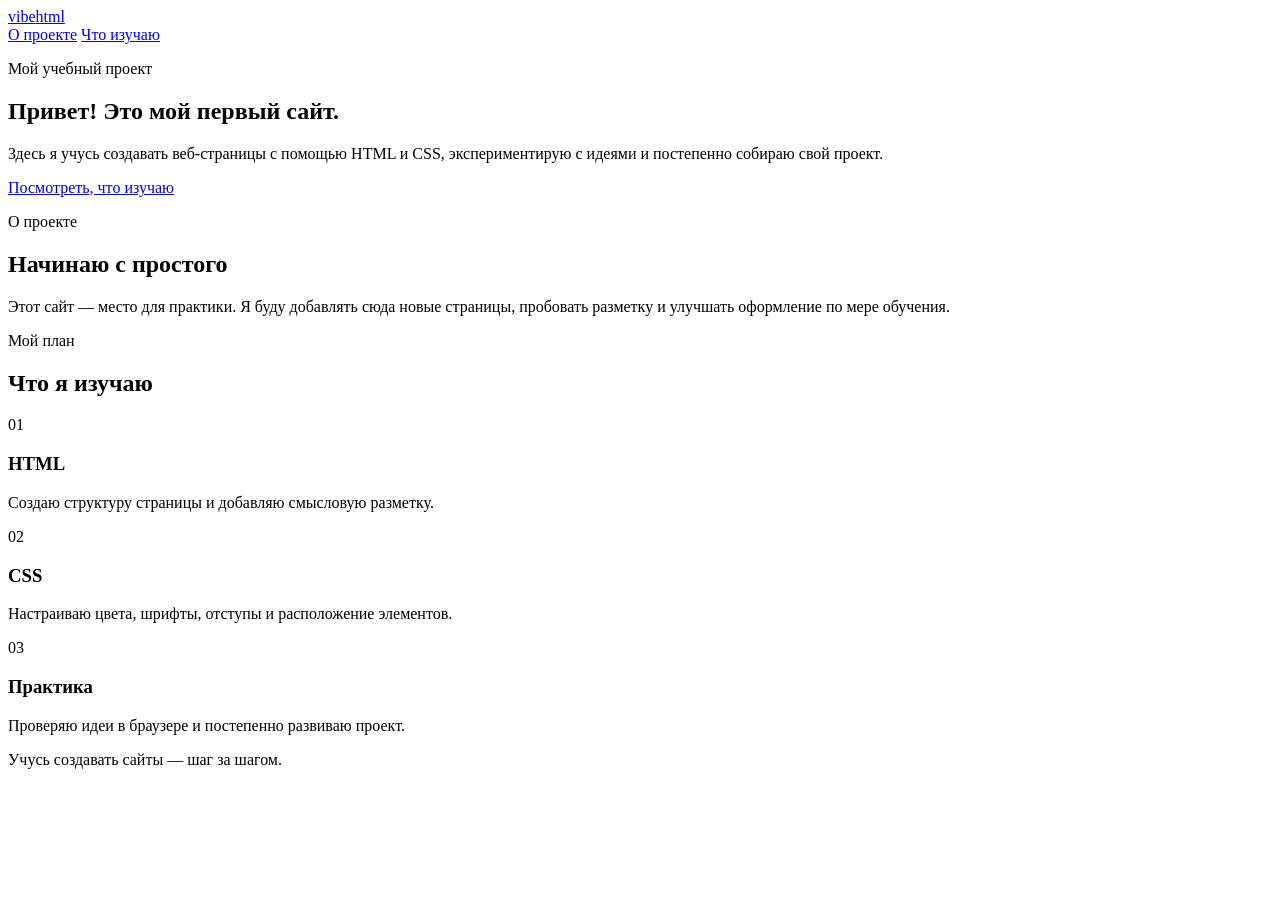
==== index.html @ c67685df "Add starter HTML page" ====
<!doctype html>
<html lang="ru">
  <head>
    <meta charset="utf-8">
    <meta name="viewport" content="width=device-width, initial-scale=1">
    <meta name="description" content="Небольшой учебный проект по HTML и CSS.">
    <title>Vibe HTML — мой первый сайт</title>
    <link rel="stylesheet" href="style.css">
  </head>
  <body>
    <header class="site-header">
      <a class="logo" href="#home">vibe<span>html</span></a>
      <nav aria-label="Основная навигация">
        <a href="#about">О проекте</a>
        <a href="#topics">Что изучаю</a>
      </nav>
    </header>

    <main>
      <section class="hero" id="home">
        <p class="eyebrow">Мой учебный проект</p>
        <h1>Привет! Это мой первый сайт.</h1>
        <p class="hero-copy">
          Здесь я учусь создавать веб-страницы с помощью HTML и CSS,
          экспериментирую с идеями и постепенно собираю свой проект.
        </p>
        <a class="button" href="#topics">Посмотреть, что изучаю</a>
      </section>

      <section class="section" id="about">
        <p class="eyebrow">О проекте</p>
        <h2>Начинаю с простого</h2>
        <p class="section-copy">
          Этот сайт — место для практики. Я буду добавлять сюда новые страницы,
          пробовать разметку и улучшать оформление по мере обучения.
        </p>
      </section>

      <section class="section topics" id="topics">
        <p class="eyebrow">Мой план</p>
        <h2>Что я изучаю</h2>
        <div class="card-grid">
          <article class="card">
            <span class="card-number">01</span>
            <h3>HTML</h3>
            <p>Создаю структуру страницы и добавляю смысловую разметку.</p>
          </article>
          <article class="card">
            <span class="card-number">02</span>
            <h3>CSS</h3>
            <p>Настраиваю цвета, шрифты, отступы и расположение элементов.</p>
          </article>
          <article class="card">
            <span class="card-number">03</span>
            <h3>Практика</h3>
            <p>Проверяю идеи в браузере и постепенно развиваю проект.</p>
          </article>
        </div>
      </section>
    </main>

    <footer class="site-footer">
      <p>Учусь создавать сайты — шаг за шагом.</p>
    </footer>
  </body>
</html>
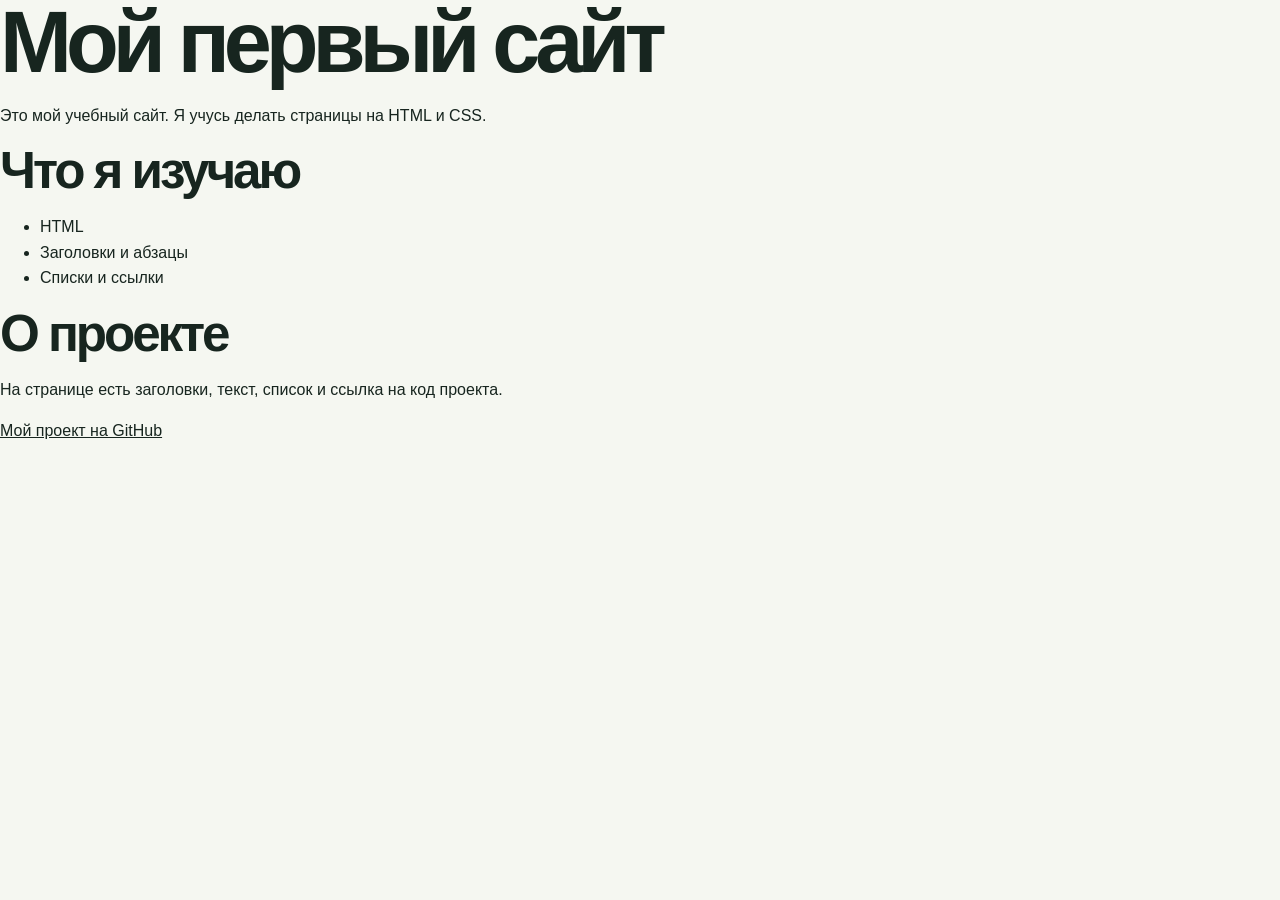
==== commit e2103fdd: "Simplify page for beginner practice" ====
--- a/index.html
+++ b/index.html
@@ -1,66 +1,26 @@
-<!doctype html>
+<!DOCTYPE html>
 <html lang="ru">
-  <head>
-    <meta charset="utf-8">
-    <meta name="viewport" content="width=device-width, initial-scale=1">
-    <meta name="description" content="Небольшой учебный проект по HTML и CSS.">
-    <title>Vibe HTML — мой первый сайт</title>
-    <link rel="stylesheet" href="style.css">
-  </head>
-  <body>
-    <header class="site-header">
-      <a class="logo" href="#home">vibe<span>html</span></a>
-      <nav aria-label="Основная навигация">
-        <a href="#about">О проекте</a>
-        <a href="#topics">Что изучаю</a>
-      </nav>
-    </header>
+<head>
+  <meta charset="UTF-8">
+  <meta name="viewport" content="width=device-width, initial-scale=1.0">
+  <title>Мой первый сайт</title>
+  <link rel="stylesheet" href="style.css">
+</head>
+<body>
+  <main>
+    <h1>Мой первый сайт</h1>
+    <p>Это мой учебный сайт. Я учусь делать страницы на HTML и CSS.</p>
 
-    <main>
-      <section class="hero" id="home">
-        <p class="eyebrow">Мой учебный проект</p>
-        <h1>Привет! Это мой первый сайт.</h1>
-        <p class="hero-copy">
-          Здесь я учусь создавать веб-страницы с помощью HTML и CSS,
-          экспериментирую с идеями и постепенно собираю свой проект.
-        </p>
-        <a class="button" href="#topics">Посмотреть, что изучаю</a>
-      </section>
+    <h2>Что я изучаю</h2>
+    <ul>
+      <li>HTML</li>
+      <li>Заголовки и абзацы</li>
+      <li>Списки и ссылки</li>
+    </ul>
 
-      <section class="section" id="about">
-        <p class="eyebrow">О проекте</p>
-        <h2>Начинаю с простого</h2>
-        <p class="section-copy">
-          Этот сайт — место для практики. Я буду добавлять сюда новые страницы,
-          пробовать разметку и улучшать оформление по мере обучения.
-        </p>
-      </section>
-
-      <section class="section topics" id="topics">
-        <p class="eyebrow">Мой план</p>
-        <h2>Что я изучаю</h2>
-        <div class="card-grid">
-          <article class="card">
-            <span class="card-number">01</span>
-            <h3>HTML</h3>
-            <p>Создаю структуру страницы и добавляю смысловую разметку.</p>
-          </article>
-          <article class="card">
-            <span class="card-number">02</span>
-            <h3>CSS</h3>
-            <p>Настраиваю цвета, шрифты, отступы и расположение элементов.</p>
-          </article>
-          <article class="card">
-            <span class="card-number">03</span>
-            <h3>Практика</h3>
-            <p>Проверяю идеи в браузере и постепенно развиваю проект.</p>
-          </article>
-        </div>
-      </section>
-    </main>
-
-    <footer class="site-footer">
-      <p>Учусь создавать сайты — шаг за шагом.</p>
-    </footer>
-  </body>
+    <h2>О проекте</h2>
+    <p>На странице есть заголовки, текст, список и ссылка на код проекта.</p>
+    <p><a href="https://github.com/ZVERTURETORIG/vibe-html">Мой проект на GitHub</a></p>
+  </main>
+</body>
 </html>
--- a/style.css
+++ b/style.css
@@ -0,0 +1,241 @@
+:root {
+  color-scheme: light;
+  --ink: #17251f;
+  --muted: #64736c;
+  --paper: #f5f7f1;
+  --card: #ffffff;
+  --green: #2d684e;
+  --lime: #c5ef80;
+  --line: #dce4d8;
+}
+
+* {
+  box-sizing: border-box;
+}
+
+html {
+  scroll-behavior: smooth;
+}
+
+body {
+  margin: 0;
+  background: var(--paper);
+  color: var(--ink);
+  font-family: Arial, Helvetica, sans-serif;
+  line-height: 1.6;
+}
+
+a {
+  color: inherit;
+}
+
+.site-header {
+  width: min(1100px, calc(100% - 40px));
+  margin: 0 auto;
+  padding: 24px 0;
+  display: flex;
+  align-items: center;
+  justify-content: space-between;
+  gap: 24px;
+}
+
+.logo {
+  font-size: 1.25rem;
+  font-weight: 800;
+  letter-spacing: -0.06em;
+  text-decoration: none;
+}
+
+.logo span {
+  color: var(--green);
+}
+
+nav {
+  display: flex;
+  gap: 24px;
+}
+
+nav a {
+  color: var(--muted);
+  font-size: 0.95rem;
+  text-decoration: none;
+}
+
+nav a:hover,
+nav a:focus-visible {
+  color: var(--green);
+}
+
+.hero,
+.section,
+.site-footer {
+  width: min(1100px, calc(100% - 40px));
+  margin-inline: auto;
+}
+
+.hero {
+  min-height: 440px;
+  margin-top: 28px;
+  padding: clamp(36px, 8vw, 88px);
+  display: flex;
+  flex-direction: column;
+  align-items: flex-start;
+  justify-content: center;
+  border-radius: 28px;
+  background:
+    radial-gradient(circle at 86% 18%, rgba(197, 239, 128, 0.8), transparent 22%),
+    linear-gradient(135deg, #e5f0dc, #d8e9d8 55%, #c6e0cc);
+}
+
+.eyebrow {
+  margin: 0 0 12px;
+  color: var(--green);
+  font-size: 0.78rem;
+  font-weight: 800;
+  letter-spacing: 0.12em;
+  text-transform: uppercase;
+}
+
+h1,
+h2,
+h3,
+p {
+  margin-top: 0;
+}
+
+h1 {
+  max-width: 720px;
+  margin-bottom: 18px;
+  font-size: clamp(2.5rem, 7vw, 5.4rem);
+  line-height: 0.98;
+  letter-spacing: -0.07em;
+}
+
+.hero-copy,
+.section-copy {
+  max-width: 620px;
+  color: var(--muted);
+  font-size: 1.1rem;
+}
+
+.button {
+  margin-top: 12px;
+  padding: 13px 20px;
+  border-radius: 999px;
+  background: var(--ink);
+  color: #fff;
+  font-weight: 700;
+  text-decoration: none;
+  transition: transform 160ms ease, background 160ms ease;
+}
+
+.button:hover,
+.button:focus-visible {
+  transform: translateY(-2px);
+  background: var(--green);
+}
+
+.section {
+  padding-block: 88px;
+}
+
+h2 {
+  margin-bottom: 16px;
+  font-size: clamp(2rem, 4vw, 3.2rem);
+  line-height: 1.05;
+  letter-spacing: -0.06em;
+}
+
+.topics {
+  padding-top: 12px;
+}
+
+.card-grid {
+  margin-top: 30px;
+  display: grid;
+  grid-template-columns: repeat(3, minmax(0, 1fr));
+  gap: 16px;
+}
+
+.card {
+  min-height: 220px;
+  padding: 26px;
+  border: 1px solid var(--line);
+  border-radius: 20px;
+  background: var(--card);
+}
+
+.card-number {
+  display: inline-block;
+  margin-bottom: 32px;
+  color: var(--green);
+  font-size: 0.8rem;
+  font-weight: 800;
+}
+
+.card h3 {
+  margin-bottom: 8px;
+  font-size: 1.35rem;
+}
+
+.card p {
+  margin-bottom: 0;
+  color: var(--muted);
+}
+
+.site-footer {
+  padding: 24px 0 36px;
+  border-top: 1px solid var(--line);
+  color: var(--muted);
+  font-size: 0.9rem;
+}
+
+.site-footer p {
+  margin: 0;
+}
+
+@media (max-width: 700px) {
+  .site-header {
+    align-items: flex-start;
+    flex-direction: column;
+  }
+
+  nav {
+    flex-wrap: wrap;
+    gap: 16px;
+  }
+
+  .hero {
+    min-height: 380px;
+    margin-top: 8px;
+    border-radius: 20px;
+  }
+
+  .section {
+    padding-block: 64px;
+  }
+
+  .card-grid {
+    grid-template-columns: 1fr;
+  }
+
+  .card {
+    min-height: 0;
+  }
+
+  .card-number {
+    margin-bottom: 18px;
+  }
+}
+
+@media (prefers-reduced-motion: reduce) {
+  html {
+    scroll-behavior: auto;
+  }
+
+  *,
+  *::before,
+  *::after {
+    transition-duration: 0.01ms !important;
+  }
+}
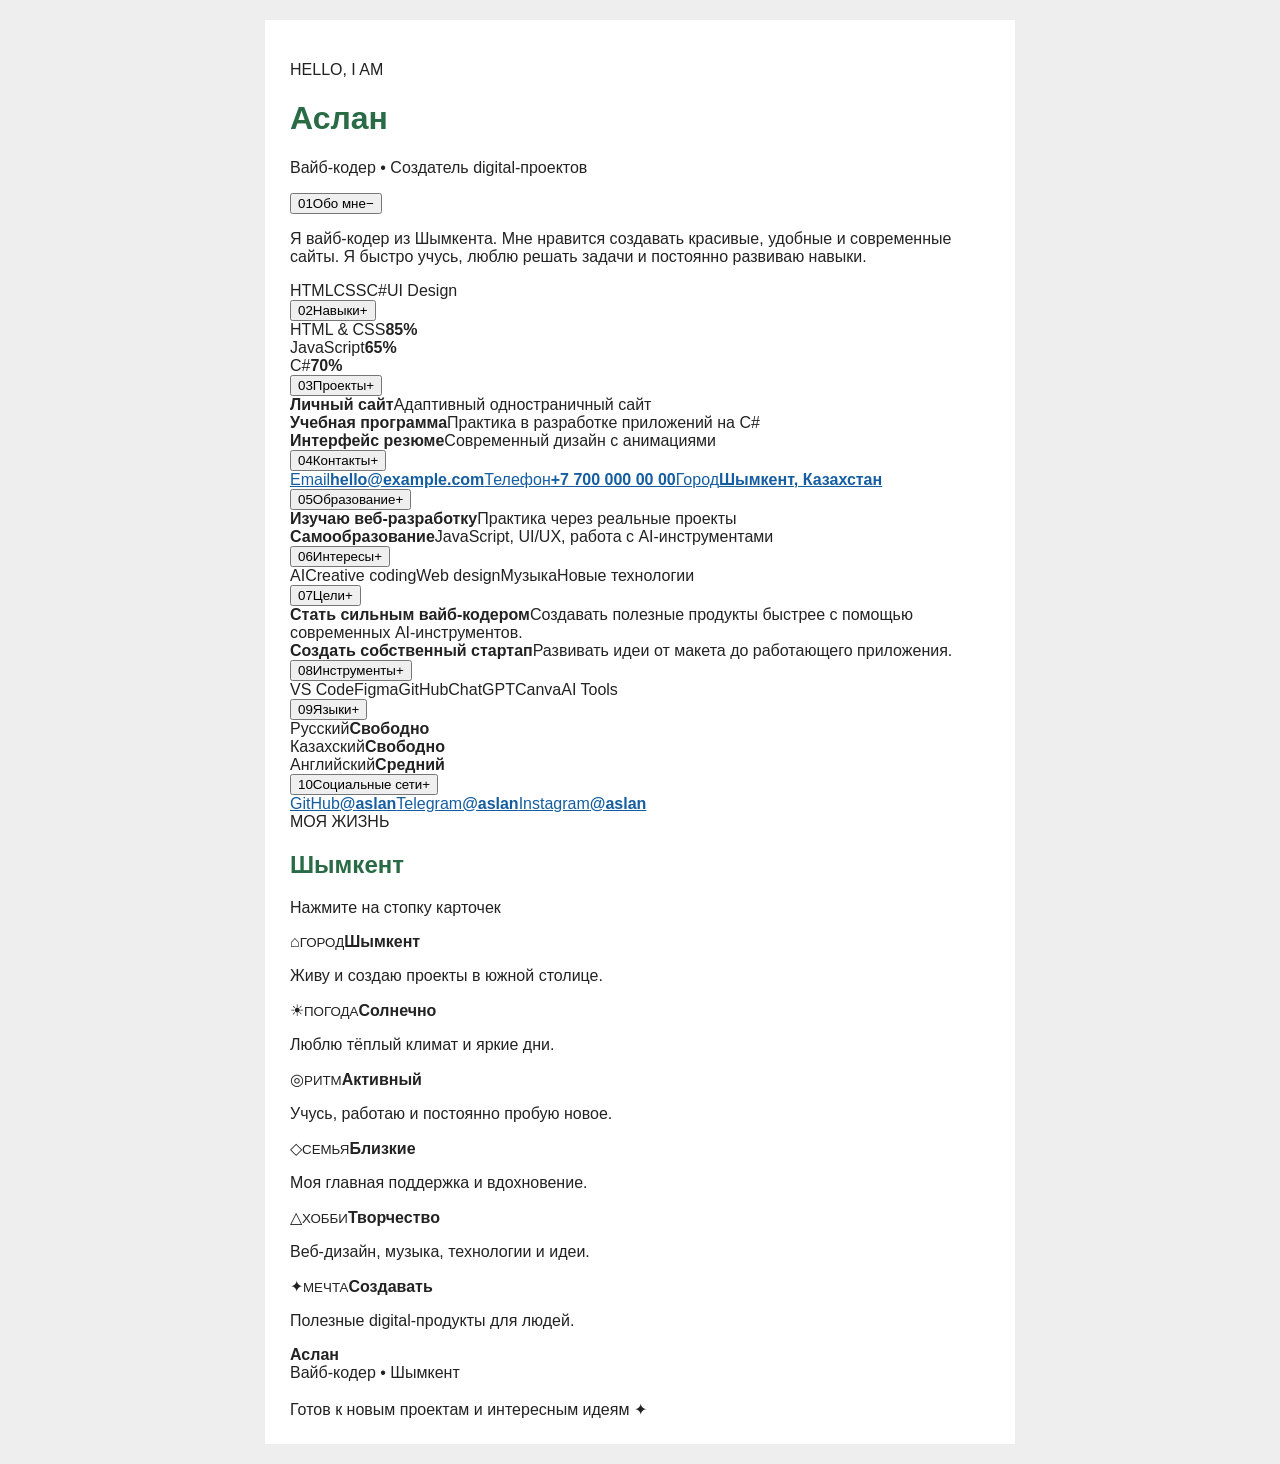
==== commit 56bb4cc9: "Обновлена главная страница резюме" ====
--- a/index.html
+++ b/index.html
@@ -1,26 +1,97 @@
 <!DOCTYPE html>
 <html lang="ru">
 <head>
-  <meta charset="UTF-8">
-  <meta name="viewport" content="width=device-width, initial-scale=1.0">
-  <title>Мой первый сайт</title>
-  <link rel="stylesheet" href="style.css">
+    <meta charset="UTF-8">
+    <meta name="viewport" content="width=device-width, initial-scale=1.0">
+    <title>Аслан — Резюме</title>
+    <link rel="stylesheet" href="style.css">
 </head>
 <body>
-  <main>
-    <h1>Мой первый сайт</h1>
-    <p>Это мой учебный сайт. Я учусь делать страницы на HTML и CSS.</p>
+    <div class="glow glow-one"></div>
+    <div class="glow glow-two"></div>
+    <main class="resume">
+        <header class="hero">
+            <div><p class="eyebrow">HELLO, I AM</p><h1>Аслан</h1><p class="role">Вайб-кодер <span>•</span> Создатель digital-проектов</p></div>
+        </header>
+        <section class="stack">
+            <article class="card open">
+                <button class="card-toggle" type="button" aria-expanded="true"><span class="card-number">01</span><span class="card-title">Обо мне</span><span class="card-icon">−</span></button>
+                <div class="card-content"><p>Я вайб-кодер из Шымкента. Мне нравится создавать красивые, удобные и современные сайты. Я быстро учусь, люблю решать задачи и постоянно развиваю навыки.</p><div class="chips"><span>HTML</span><span>CSS</span><span>C#</span><span>UI Design</span></div></div>
+            </article>
+            <article class="card">
+                <button class="card-toggle" type="button" aria-expanded="false"><span class="card-number">02</span><span class="card-title">Навыки</span><span class="card-icon">+</span></button>
+                <div class="card-content"><div class="skill"><span>HTML &amp; CSS</span><b>85%</b><div class="progress"><i style="--level:85%"></i></div></div><div class="skill"><span>JavaScript</span><b>65%</b><div class="progress"><i style="--level:65%"></i></div></div><div class="skill"><span>C#</span><b>70%</b><div class="progress"><i style="--level:70%"></i></div></div></div>
+            </article>
+            <article class="card">
+                <button class="card-toggle" type="button" aria-expanded="false"><span class="card-number">03</span><span class="card-title">Проекты</span><span class="card-icon">+</span></button>
+                <div class="card-content"><div class="project"><strong>Личный сайт</strong><span>Адаптивный одностраничный сайт</span></div><div class="project"><strong>Учебная программа</strong><span>Практика в разработке приложений на C#</span></div><div class="project"><strong>Интерфейс резюме</strong><span>Современный дизайн с анимациями</span></div></div>
+            </article>
+            <article class="card">
+                <button class="card-toggle" type="button" aria-expanded="false"><span class="card-number">04</span><span class="card-title">Контакты</span><span class="card-icon">+</span></button>
+                <div class="card-content"><a href="mailto:hello@example.com"><span>Email</span><b>hello@example.com</b></a><a href="tel:+77000000000"><span>Телефон</span><b>+7 700 000 00 00</b></a><a href="#"><span>Город</span><b>Шымкент, Казахстан</b></a></div>
+            </article>
+            <article class="card">
+                <button class="card-toggle" type="button" aria-expanded="false"><span class="card-number">05</span><span class="card-title">Образование</span><span class="card-icon">+</span></button>
+                <div class="card-content"><div class="project"><strong>Изучаю веб-разработку</strong><span>Практика через реальные проекты</span></div><div class="project"><strong>Самообразование</strong><span>JavaScript, UI/UX, работа с AI-инструментами</span></div></div>
+            </article>
+            <article class="card">
+                <button class="card-toggle" type="button" aria-expanded="false"><span class="card-number">06</span><span class="card-title">Интересы</span><span class="card-icon">+</span></button>
+                <div class="card-content"><div class="chips"><span>AI</span><span>Creative coding</span><span>Web design</span><span>Музыка</span><span>Новые технологии</span></div></div>
+            </article>
+            <article class="card">
+                <button class="card-toggle" type="button" aria-expanded="false"><span class="card-number">07</span><span class="card-title">Цели</span><span class="card-icon">+</span></button>
+                <div class="card-content"><div class="project"><strong>Стать сильным вайб-кодером</strong><span>Создавать полезные продукты быстрее с помощью современных AI-инструментов.</span></div><div class="project"><strong>Создать собственный стартап</strong><span>Развивать идеи от макета до работающего приложения.</span></div></div>
+            </article>
+            <article class="card">
+                <button class="card-toggle" type="button" aria-expanded="false"><span class="card-number">08</span><span class="card-title">Инструменты</span><span class="card-icon">+</span></button>
+                <div class="card-content"><div class="chips"><span>VS Code</span><span>Figma</span><span>GitHub</span><span>ChatGPT</span><span>Canva</span><span>AI Tools</span></div></div>
+            </article>
+            <article class="card">
+                <button class="card-toggle" type="button" aria-expanded="false"><span class="card-number">09</span><span class="card-title">Языки</span><span class="card-icon">+</span></button>
+                <div class="card-content"><div class="skill"><span>Русский</span><b>Свободно</b><div class="progress"><i style="--level:95%"></i></div></div><div class="skill"><span>Казахский</span><b>Свободно</b><div class="progress"><i style="--level:90%"></i></div></div><div class="skill"><span>Английский</span><b>Средний</b><div class="progress"><i style="--level:60%"></i></div></div></div>
+            </article>
+            <article class="card">
+                <button class="card-toggle" type="button" aria-expanded="false"><span class="card-number">10</span><span class="card-title">Социальные сети</span><span class="card-icon">+</span></button>
+                <div class="card-content"><a href="#"><span>GitHub</span><b>@aslan</b></a><a href="#"><span>Telegram</span><b>@aslan</b></a><a href="#"><span>Instagram</span><b>@aslan</b></a></div>
+            </article>
+        </section>
 
-    <h2>Что я изучаю</h2>
-    <ul>
-      <li>HTML</li>
-      <li>Заголовки и абзацы</li>
-      <li>Списки и ссылки</li>
-    </ul>
+        <section class="life-section">
+            <div class="section-heading"><span>МОЯ ЖИЗНЬ</span><h2>Шымкент</h2><p>Нажмите на стопку карточек</p></div>
+            <div class="life-stack" role="button" tabindex="0" aria-expanded="false">
+                <article class="life-card life-card-1"><span class="life-icon">⌂</span><small>ГОРОД</small><strong>Шымкент</strong><p>Живу и создаю проекты в южной столице.</p></article>
+                <article class="life-card life-card-2"><span class="life-icon">☀</span><small>ПОГОДА</small><strong>Солнечно</strong><p>Люблю тёплый климат и яркие дни.</p></article>
+                <article class="life-card life-card-3"><span class="life-icon">◎</span><small>РИТМ</small><strong>Активный</strong><p>Учусь, работаю и постоянно пробую новое.</p></article>
+                <article class="life-card life-card-4"><span class="life-icon">◇</span><small>СЕМЬЯ</small><strong>Близкие</strong><p>Моя главная поддержка и вдохновение.</p></article>
+                <article class="life-card life-card-5"><span class="life-icon">△</span><small>ХОББИ</small><strong>Творчество</strong><p>Веб-дизайн, музыка, технологии и идеи.</p></article>
+                <article class="life-card life-card-6"><span class="life-icon">✦</span><small>МЕЧТА</small><strong>Создавать</strong><p>Полезные digital-продукты для людей.</p></article>
+            </div>
+        </section>
 
-    <h2>О проекте</h2>
-    <p>На странице есть заголовки, текст, список и ссылка на код проекта.</p>
-    <p><a href="https://github.com/ZVERTURETORIG/vibe-html">Мой проект на GitHub</a></p>
-  </main>
+        <footer><strong>Аслан</strong><br>Вайб-кодер • Шымкент<br><br>Готов к новым проектам и интересным идеям <span>✦</span></footer>
+    </main>
+    <script>
+        const cards = document.querySelectorAll('.card');
+        cards.forEach(card => card.querySelector('.card-toggle').addEventListener('click', () => {
+            cards.forEach(other => { if (other !== card) { other.classList.remove('open'); other.querySelector('.card-toggle').setAttribute('aria-expanded', 'false'); other.querySelector('.card-icon').textContent = '+'; } });
+            card.classList.toggle('open');
+            const isOpen = card.classList.contains('open');
+            card.querySelector('.card-toggle').setAttribute('aria-expanded', isOpen);
+            card.querySelector('.card-icon').textContent = isOpen ? '−' : '+';
+        }));
+        const lifeStack = document.querySelector('.life-stack');
+        const toggleLifeStack = () => {
+            lifeStack.classList.toggle('open');
+            lifeStack.setAttribute('aria-expanded', lifeStack.classList.contains('open'));
+        };
+        lifeStack.addEventListener('click', toggleLifeStack);
+        lifeStack.addEventListener('keydown', event => {
+            if (event.key === 'Enter' || event.key === ' ') {
+                event.preventDefault();
+                toggleLifeStack();
+            }
+        });
+    </script>
 </body>
-</html>+</html>
+
--- a/style.css
+++ b/style.css
@@ -1,241 +1,27 @@
-:root {
-  color-scheme: light;
-  --ink: #17251f;
-  --muted: #64736c;
-  --paper: #f5f7f1;
-  --card: #ffffff;
-  --green: #2d684e;
-  --lime: #c5ef80;
-  --line: #dce4d8;
+body {
+  background-color: #eeeeee;
+  color: #222222;
+  font-family: Arial, sans-serif;
+  margin: 0;
+  padding: 20px;
 }
 
-* {
-  box-sizing: border-box;
+main {
+  background-color: white;
+  margin: 0 auto;
+  max-width: 700px;
+  padding: 25px;
 }
 
-html {
-  scroll-behavior: smooth;
-}
-
-body {
-  margin: 0;
-  background: var(--paper);
-  color: var(--ink);
-  font-family: Arial, Helvetica, sans-serif;
-  line-height: 1.6;
+h1,
+h2 {
+  color: #286b45;
 }
 
 a {
-  color: inherit;
+  color: #145da0;
 }
 
-.site-header {
-  width: min(1100px, calc(100% - 40px));
-  margin: 0 auto;
-  padding: 24px 0;
-  display: flex;
-  align-items: center;
-  justify-content: space-between;
-  gap: 24px;
-}
-
-.logo {
-  font-size: 1.25rem;
-  font-weight: 800;
-  letter-spacing: -0.06em;
-  text-decoration: none;
-}
-
-.logo span {
-  color: var(--green);
-}
-
-nav {
-  display: flex;
-  gap: 24px;
-}
-
-nav a {
-  color: var(--muted);
-  font-size: 0.95rem;
-  text-decoration: none;
-}
-
-nav a:hover,
-nav a:focus-visible {
-  color: var(--green);
-}
-
-.hero,
-.section,
-.site-footer {
-  width: min(1100px, calc(100% - 40px));
-  margin-inline: auto;
-}
-
-.hero {
-  min-height: 440px;
-  margin-top: 28px;
-  padding: clamp(36px, 8vw, 88px);
-  display: flex;
-  flex-direction: column;
-  align-items: flex-start;
-  justify-content: center;
-  border-radius: 28px;
-  background:
-    radial-gradient(circle at 86% 18%, rgba(197, 239, 128, 0.8), transparent 22%),
-    linear-gradient(135deg, #e5f0dc, #d8e9d8 55%, #c6e0cc);
-}
-
-.eyebrow {
-  margin: 0 0 12px;
-  color: var(--green);
-  font-size: 0.78rem;
-  font-weight: 800;
-  letter-spacing: 0.12em;
-  text-transform: uppercase;
-}
-
-h1,
-h2,
-h3,
-p {
-  margin-top: 0;
-}
-
-h1 {
-  max-width: 720px;
-  margin-bottom: 18px;
-  font-size: clamp(2.5rem, 7vw, 5.4rem);
-  line-height: 0.98;
-  letter-spacing: -0.07em;
-}
-
-.hero-copy,
-.section-copy {
-  max-width: 620px;
-  color: var(--muted);
-  font-size: 1.1rem;
-}
-
-.button {
-  margin-top: 12px;
-  padding: 13px 20px;
-  border-radius: 999px;
-  background: var(--ink);
-  color: #fff;
-  font-weight: 700;
-  text-decoration: none;
-  transition: transform 160ms ease, background 160ms ease;
-}
-
-.button:hover,
-.button:focus-visible {
-  transform: translateY(-2px);
-  background: var(--green);
-}
-
-.section {
-  padding-block: 88px;
-}
-
-h2 {
-  margin-bottom: 16px;
-  font-size: clamp(2rem, 4vw, 3.2rem);
-  line-height: 1.05;
-  letter-spacing: -0.06em;
-}
-
-.topics {
-  padding-top: 12px;
-}
-
-.card-grid {
-  margin-top: 30px;
-  display: grid;
-  grid-template-columns: repeat(3, minmax(0, 1fr));
-  gap: 16px;
-}
-
-.card {
-  min-height: 220px;
-  padding: 26px;
-  border: 1px solid var(--line);
-  border-radius: 20px;
-  background: var(--card);
-}
-
-.card-number {
-  display: inline-block;
-  margin-bottom: 32px;
-  color: var(--green);
-  font-size: 0.8rem;
-  font-weight: 800;
-}
-
-.card h3 {
-  margin-bottom: 8px;
-  font-size: 1.35rem;
-}
-
-.card p {
-  margin-bottom: 0;
-  color: var(--muted);
-}
-
-.site-footer {
-  padding: 24px 0 36px;
-  border-top: 1px solid var(--line);
-  color: var(--muted);
-  font-size: 0.9rem;
-}
-
-.site-footer p {
-  margin: 0;
-}
-
-@media (max-width: 700px) {
-  .site-header {
-    align-items: flex-start;
-    flex-direction: column;
-  }
-
-  nav {
-    flex-wrap: wrap;
-    gap: 16px;
-  }
-
-  .hero {
-    min-height: 380px;
-    margin-top: 8px;
-    border-radius: 20px;
-  }
-
-  .section {
-    padding-block: 64px;
-  }
-
-  .card-grid {
-    grid-template-columns: 1fr;
-  }
-
-  .card {
-    min-height: 0;
-  }
-
-  .card-number {
-    margin-bottom: 18px;
-  }
-}
-
-@media (prefers-reduced-motion: reduce) {
-  html {
-    scroll-behavior: auto;
-  }
-
-  *,
-  *::before,
-  *::after {
-    transition-duration: 0.01ms !important;
-  }
+li {
+  margin-bottom: 6px;
 }
